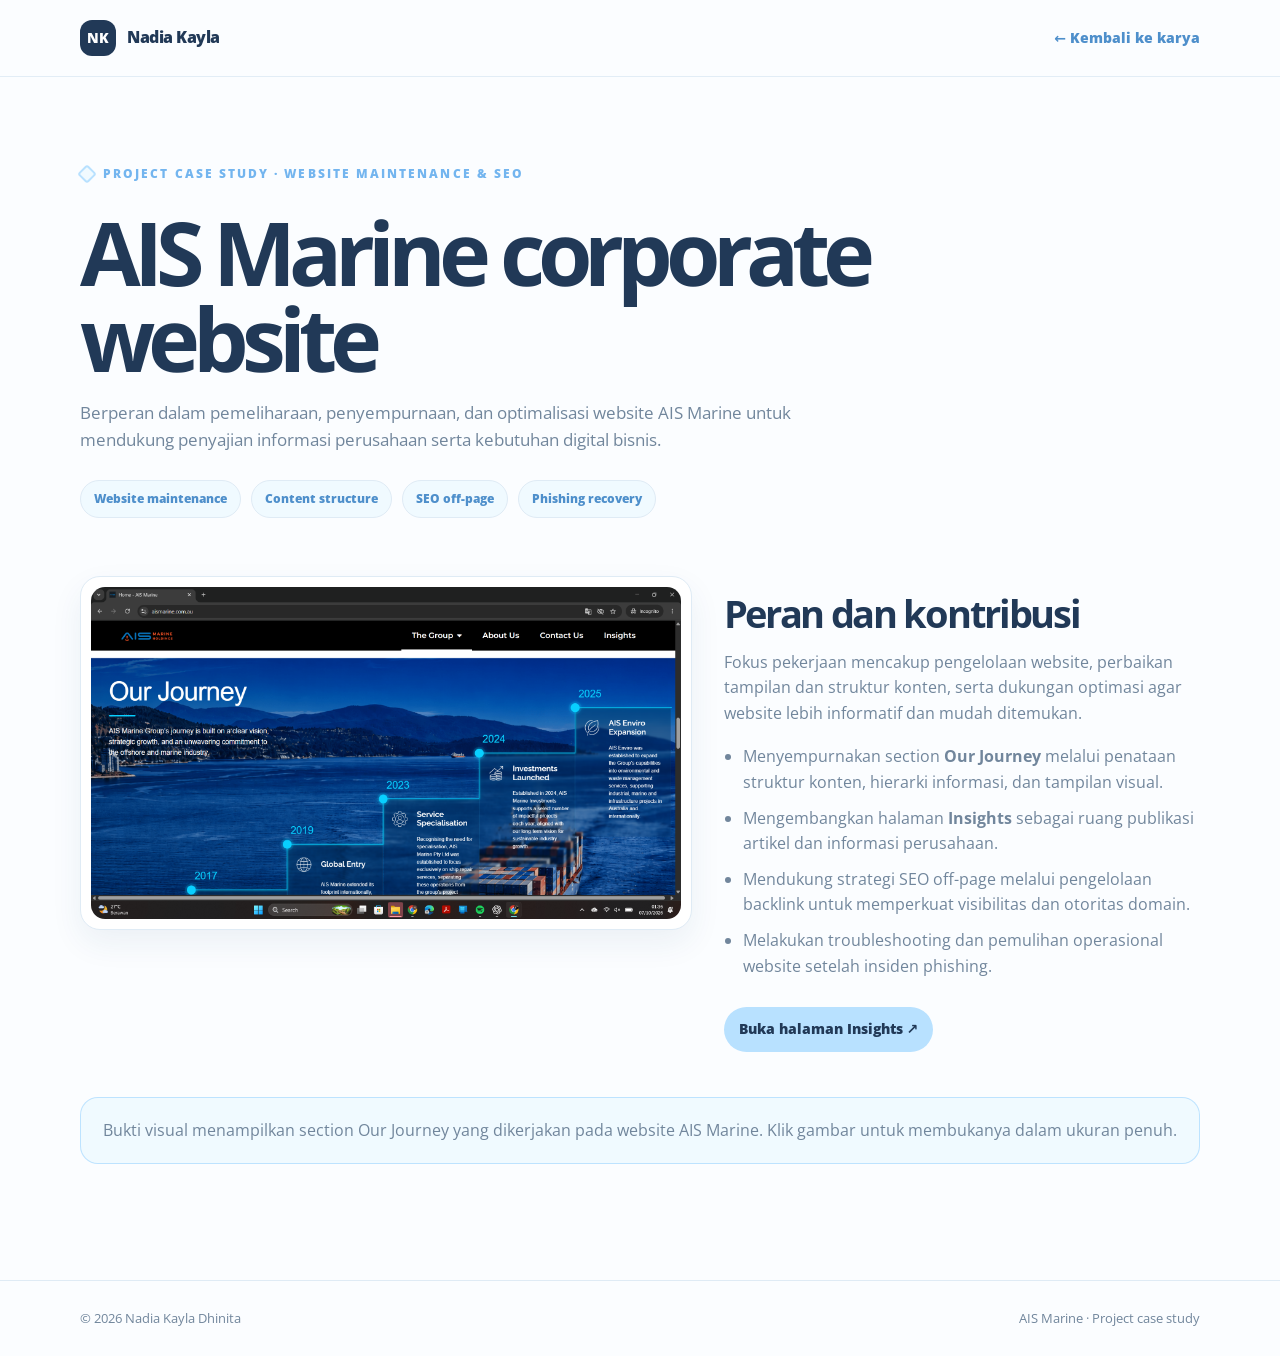
==== portofolio-fixed/ais-marine.html @ 9a5bb335 "Add files via upload" ====
<!doctype html>
<html lang="id">
<head>
  <meta charset="utf-8" />
  <meta name="viewport" content="width=device-width, initial-scale=1" />
  <meta name="description" content="AIS Marine corporate website — project case study Nadia Kayla Dhinita" />
  <title>AIS Marine Corporate Website — Nadia Kayla Dhinita</title>
  <style>
    @import url('https://fonts.googleapis.com/css2?family=Open+Sans:wght@400;500;600;700;800&display=swap');
    :root { --ink:#213957; --muted:#71869c; --paper:#fbfdff; --line:#dfebf5; --blue:#73b5ef; --blue-dark:#4e8fcb; --sky:#b8e1ff; --sky-soft:#f0faff; --lavender:#e7f1ff; }
    * { box-sizing:border-box; }
    html { scroll-behavior:smooth; scroll-padding-top:84px; }
    body { margin:0; color:var(--ink); background:var(--paper); font-family:"Open Sans",ui-sans-serif,system-ui,sans-serif; line-height:1.6; }
    a { color:inherit; text-decoration:none; }
    :where(a,button):focus-visible { outline:3px solid rgba(78,143,203,.45); outline-offset:4px; }
    .skip-link { position:fixed; top:10px; left:14px; z-index:10; padding:10px 14px; border-radius:999px; color:#fff; background:var(--ink); font-size:.82rem; font-weight:800; transform:translateY(-160%); transition:transform .2s ease; }
    .skip-link:focus { transform:translateY(0); }
    .wrap { width:min(1120px,calc(100% - 40px)); margin:auto; }
    header { position:sticky; top:0; z-index:5; border-bottom:1px solid rgba(223,235,245,.9); background:rgba(251,253,255,.86); backdrop-filter:blur(16px); }
    nav { display:flex; align-items:center; justify-content:space-between; min-height:76px; }
    .brand { display:flex; align-items:center; gap:11px; font-weight:900; letter-spacing:-.03em; }
    .brand-mark { display:grid; place-items:center; width:36px; height:36px; color:#fff; background:var(--ink); border-radius:12px; font-size:.85rem; }
    .back-link, .button { display:inline-flex; align-items:center; gap:8px; color:var(--blue-dark); font-size:.88rem; font-weight:800; }
    .back-link:hover { color:var(--ink); }
    main { padding:86px 0 100px; }
    .eyebrow { display:inline-flex; align-items:center; gap:9px; color:var(--blue); font-size:.76rem; font-weight:800; letter-spacing:.17em; text-transform:uppercase; }
    .eyebrow::before { content:""; width:10px; height:10px; border:2px solid var(--sky); border-radius:3px; background:var(--sky-soft); transform:rotate(45deg); }
    h1 { max-width:820px; margin:20px 0 18px; font-size:clamp(2.8rem,7vw,5.5rem); line-height:.98; letter-spacing:-.08em; }
    .intro { max-width:780px; color:var(--muted); font-size:1.06rem; }
    .project-meta { display:flex; flex-wrap:wrap; gap:10px; margin-top:27px; }
    .meta-chip { padding:8px 13px; border:1px solid var(--line); border-radius:999px; color:var(--blue-dark); background:var(--sky-soft); font-size:.78rem; font-weight:800; }
    .case-grid { display:grid; grid-template-columns:1.12fr .88fr; gap:28px; align-items:start; margin-top:58px; }
    .evidence { overflow:hidden; padding:10px; border:1px solid var(--line); border-radius:20px; background:#fff; box-shadow:0 13px 32px rgba(34,71,111,.07); }
    .evidence a { display:block; overflow:hidden; border-radius:14px; background:var(--lavender); }
    .evidence img { display:block; width:100%; height:auto; max-height:620px; object-fit:cover; object-position:center; transition:transform .35s ease; }
    .evidence:hover img { transform:scale(1.015); }
    .copy { padding:17px 4px; }
    .copy h2 { margin:0 0 14px; font-size:clamp(1.7rem,3vw,2.6rem); line-height:1.05; letter-spacing:-.06em; }
    .copy p, .copy li { color:var(--muted); }
    .copy ul { margin:18px 0 0; padding-left:19px; }
    .copy li + li { margin-top:10px; }
    .note { margin-top:28px; padding:20px 22px; border:1px solid rgba(184,225,255,.9); border-radius:18px; color:var(--muted); background:var(--sky-soft); }
    .actions { display:flex; flex-wrap:wrap; gap:12px; margin-top:28px; }
    .button { padding:11px 15px; border-radius:999px; color:var(--ink); background:var(--sky); }
    .button:hover { color:#fff; background:var(--blue-dark); }
    footer { padding:27px 0; border-top:1px solid var(--line); color:var(--muted); font-size:.82rem; }
    footer .wrap { display:flex; justify-content:space-between; gap:20px; }
    @media (max-width:760px) { .wrap { width:min(100% - 28px,1120px); } nav { min-height:66px; } main { padding:58px 0 70px; } .case-grid { grid-template-columns:1fr; gap:8px; margin-top:40px; } footer .wrap { flex-direction:column; gap:4px; } }
  </style>
</head>
<body>
  <a class="skip-link" href="#main-content">Lewati ke konten utama</a>
  <header><nav class="wrap"><a class="brand" href="index.html"><span class="brand-mark">NK</span><span>Nadia Kayla</span></a><a class="back-link" href="index.html#projects">← Kembali ke karya</a></nav></header>
  <main id="main-content"><div class="wrap">
    <span class="eyebrow">Project case study · Website maintenance & SEO</span>
    <h1>AIS Marine corporate website</h1>
    <p class="intro">Berperan dalam pemeliharaan, penyempurnaan, dan optimalisasi website AIS Marine untuk mendukung penyajian informasi perusahaan serta kebutuhan digital bisnis.</p>
    <div class="project-meta"><span class="meta-chip">Website maintenance</span><span class="meta-chip">Content structure</span><span class="meta-chip">SEO off-page</span><span class="meta-chip">Phishing recovery</span></div>
    <section class="case-grid">
      <article class="evidence"><a href="certificates/ais-marine-our-journey.png" target="_blank" rel="noreferrer"><img src="certificates/ais-marine-our-journey.png" alt="Bukti perbaikan section Our Journey pada website AIS Marine" /></a></article>
      <div class="copy"><h2>Peran dan kontribusi</h2><p>Fokus pekerjaan mencakup pengelolaan website, perbaikan tampilan dan struktur konten, serta dukungan optimasi agar website lebih informatif dan mudah ditemukan.</p><ul><li>Menyempurnakan section <strong>Our Journey</strong> melalui penataan struktur konten, hierarki informasi, dan tampilan visual.</li><li>Mengembangkan halaman <strong>Insights</strong> sebagai ruang publikasi artikel dan informasi perusahaan.</li><li>Mendukung strategi SEO off-page melalui pengelolaan backlink untuk memperkuat visibilitas dan otoritas domain.</li><li>Melakukan troubleshooting dan pemulihan operasional website setelah insiden phishing.</li></ul><div class="actions"><a class="button" href="https://aismarine.com.au/insights/" target="_blank" rel="noreferrer">Buka halaman Insights ↗</a></div></div>
    </section>
    <p class="note">Bukti visual menampilkan section Our Journey yang dikerjakan pada website AIS Marine. Klik gambar untuk membukanya dalam ukuran penuh.</p>
  </div></main>
  <footer><div class="wrap"><span>© 2026 Nadia Kayla Dhinita</span><span>AIS Marine · Project case study</span></div></footer>
</body>
</html>
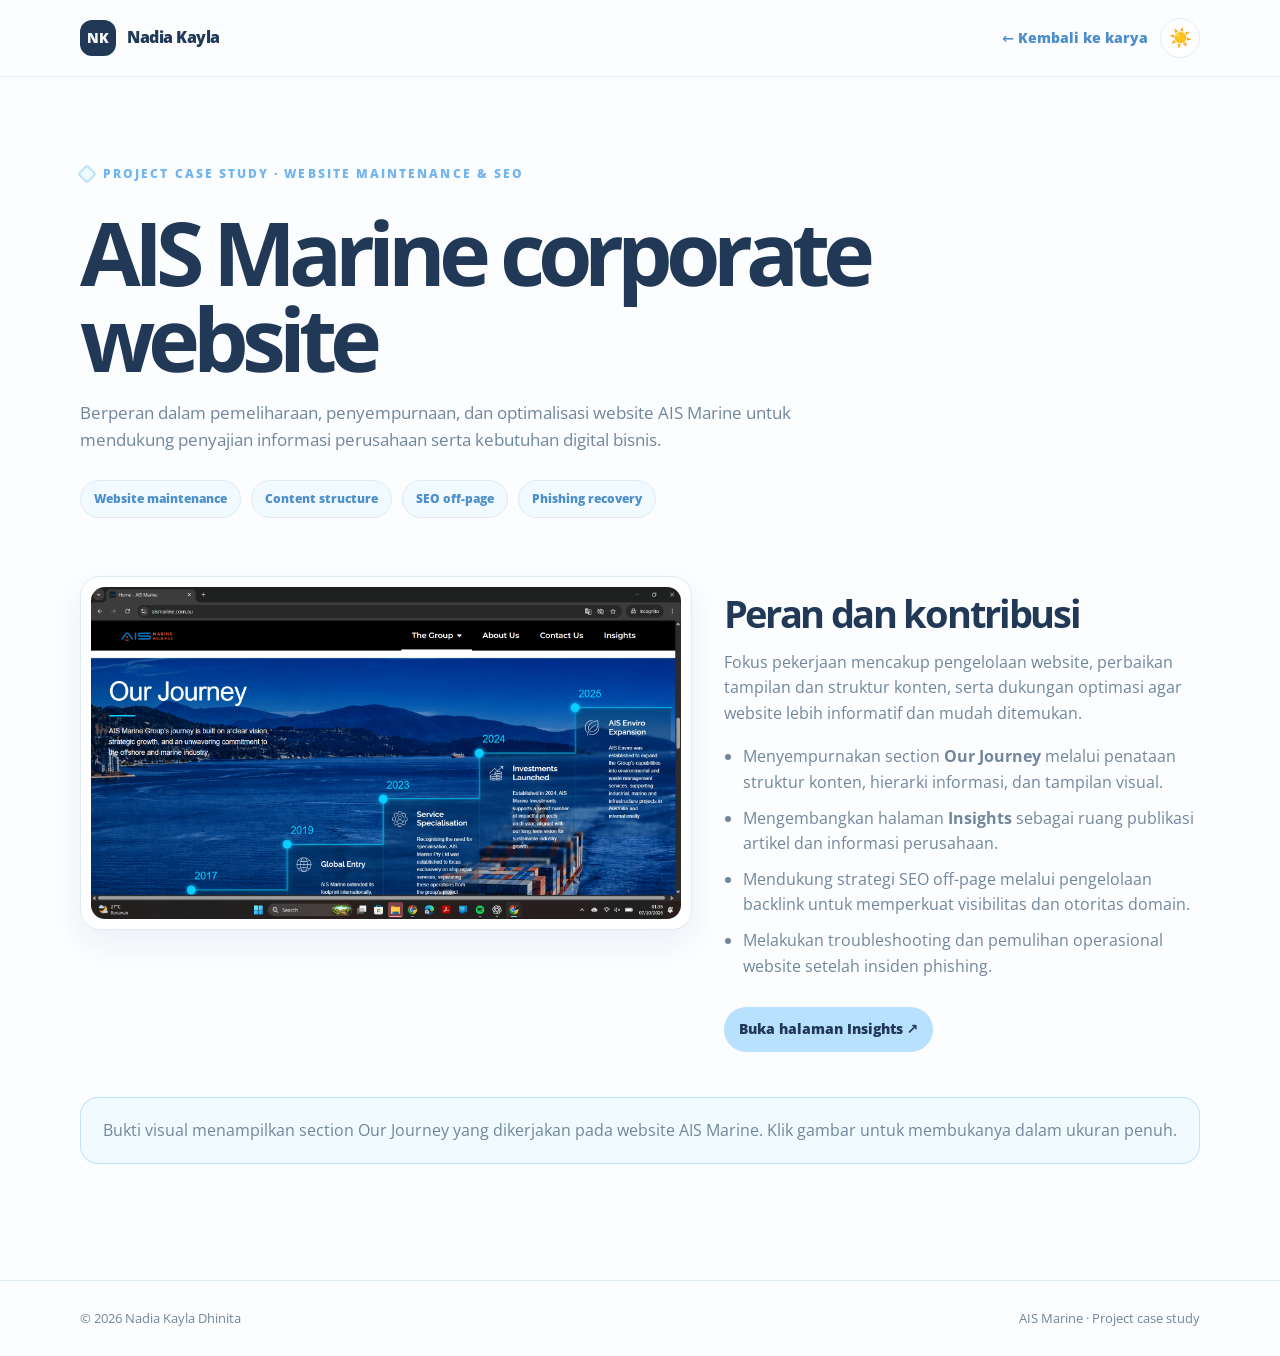
==== commit 46bcaef0: "Add files via upload" ====
--- a/portofolio-fixed/ais-marine.html
+++ b/portofolio-fixed/ais-marine.html
@@ -5,9 +5,22 @@
   <meta name="viewport" content="width=device-width, initial-scale=1" />
   <meta name="description" content="AIS Marine corporate website — project case study Nadia Kayla Dhinita" />
   <title>AIS Marine Corporate Website — Nadia Kayla Dhinita</title>
+  <script>
+    (function () {
+      var t = 'light';
+      try { t = localStorage.getItem('nadia-portfolio-theme') === 'dark' ? 'dark' : 'light'; } catch (e) {}
+      document.documentElement.setAttribute('data-theme', t);
+    })();
+  </script>
   <style>
     @import url('https://fonts.googleapis.com/css2?family=Open+Sans:wght@400;500;600;700;800&display=swap');
-    :root { --ink:#213957; --muted:#71869c; --paper:#fbfdff; --line:#dfebf5; --blue:#73b5ef; --blue-dark:#4e8fcb; --sky:#b8e1ff; --sky-soft:#f0faff; --lavender:#e7f1ff; }
+    :root { --ink:#213957; --muted:#71869c; --paper:#fbfdff; --line:#dfebf5; --blue:#73b5ef; --blue-dark:#4e8fcb; --sky:#b8e1ff; --sky-soft:#f0faff; --lavender:#e7f1ff; --card:#ffffff; --on-sky:#213957; --header-bg:rgba(251,253,255,.86); --note-border:rgba(184,225,255,.9); --shadow:0 20px 60px rgba(23,43,90,.12); --shadow-card:0 13px 32px rgba(34,71,111,.07); color-scheme:light; }
+    :root[data-theme="dark"] { --ink:#e7f3ff; --muted:#a8bdd0; --paper:#0d1724; --line:#233b53; --blue:#8bc8ff; --blue-dark:#8bc8ff; --sky:#b8e1ff; --sky-soft:#172b40; --lavender:#1b3047; --card:#142335; --on-sky:#0d1724; --header-bg:rgba(13,23,36,.84); --note-border:rgba(139,200,255,.22); --shadow:0 20px 60px rgba(0,0,0,.35); --shadow-card:0 13px 32px rgba(0,0,0,.25); color-scheme:dark; }
+    body { transition:background .3s ease, color .3s ease; }
+    .theme-toggle { display:inline-grid; place-items:center; width:40px; height:40px; padding:0; border:1px solid var(--line); border-radius:50%; color:var(--ink); background:var(--card); cursor:pointer; transition:transform .2s ease, border-color .2s ease; }
+    .theme-toggle:hover { transform:translateY(-2px); border-color:var(--blue); }
+    .theme-toggle-icon { font-size:1.15rem; line-height:1; font-family:"Apple Color Emoji","Segoe UI Emoji","Noto Color Emoji",sans-serif; }
+    .nav-actions { display:flex; align-items:center; gap:12px; }
     * { box-sizing:border-box; }
     html { scroll-behavior:smooth; scroll-padding-top:84px; }
     body { margin:0; color:var(--ink); background:var(--paper); font-family:"Open Sans",ui-sans-serif,system-ui,sans-serif; line-height:1.6; }
@@ -16,10 +29,10 @@
     .skip-link { position:fixed; top:10px; left:14px; z-index:10; padding:10px 14px; border-radius:999px; color:#fff; background:var(--ink); font-size:.82rem; font-weight:800; transform:translateY(-160%); transition:transform .2s ease; }
     .skip-link:focus { transform:translateY(0); }
     .wrap { width:min(1120px,calc(100% - 40px)); margin:auto; }
-    header { position:sticky; top:0; z-index:5; border-bottom:1px solid rgba(223,235,245,.9); background:rgba(251,253,255,.86); backdrop-filter:blur(16px); }
+    header { position:sticky; top:0; z-index:5; border-bottom:1px solid rgba(223,235,245,.9); background:var(--header-bg); backdrop-filter:blur(16px); }
     nav { display:flex; align-items:center; justify-content:space-between; min-height:76px; }
     .brand { display:flex; align-items:center; gap:11px; font-weight:900; letter-spacing:-.03em; }
-    .brand-mark { display:grid; place-items:center; width:36px; height:36px; color:#fff; background:var(--ink); border-radius:12px; font-size:.85rem; }
+    .brand-mark { display:grid; place-items:center; width:36px; height:36px; color:var(--paper); background:var(--ink); border-radius:12px; font-size:.85rem; }
     .back-link, .button { display:inline-flex; align-items:center; gap:8px; color:var(--blue-dark); font-size:.88rem; font-weight:800; }
     .back-link:hover { color:var(--ink); }
     main { padding:86px 0 100px; }
@@ -30,7 +43,7 @@
     .project-meta { display:flex; flex-wrap:wrap; gap:10px; margin-top:27px; }
     .meta-chip { padding:8px 13px; border:1px solid var(--line); border-radius:999px; color:var(--blue-dark); background:var(--sky-soft); font-size:.78rem; font-weight:800; }
     .case-grid { display:grid; grid-template-columns:1.12fr .88fr; gap:28px; align-items:start; margin-top:58px; }
-    .evidence { overflow:hidden; padding:10px; border:1px solid var(--line); border-radius:20px; background:#fff; box-shadow:0 13px 32px rgba(34,71,111,.07); }
+    .evidence { overflow:hidden; padding:10px; border:1px solid var(--line); border-radius:20px; background:var(--card); box-shadow:var(--shadow-card); }
     .evidence a { display:block; overflow:hidden; border-radius:14px; background:var(--lavender); }
     .evidence img { display:block; width:100%; height:auto; max-height:620px; object-fit:cover; object-position:center; transition:transform .35s ease; }
     .evidence:hover img { transform:scale(1.015); }
@@ -39,9 +52,9 @@
     .copy p, .copy li { color:var(--muted); }
     .copy ul { margin:18px 0 0; padding-left:19px; }
     .copy li + li { margin-top:10px; }
-    .note { margin-top:28px; padding:20px 22px; border:1px solid rgba(184,225,255,.9); border-radius:18px; color:var(--muted); background:var(--sky-soft); }
+    .note { margin-top:28px; padding:20px 22px; border:1px solid var(--note-border); border-radius:18px; color:var(--muted); background:var(--sky-soft); }
     .actions { display:flex; flex-wrap:wrap; gap:12px; margin-top:28px; }
-    .button { padding:11px 15px; border-radius:999px; color:var(--ink); background:var(--sky); }
+    .button { padding:11px 15px; border-radius:999px; color:var(--on-sky); background:var(--sky); }
     .button:hover { color:#fff; background:var(--blue-dark); }
     footer { padding:27px 0; border-top:1px solid var(--line); color:var(--muted); font-size:.82rem; }
     footer .wrap { display:flex; justify-content:space-between; gap:20px; }
@@ -50,7 +63,7 @@
 </head>
 <body>
   <a class="skip-link" href="#main-content">Lewati ke konten utama</a>
-  <header><nav class="wrap"><a class="brand" href="index.html"><span class="brand-mark">NK</span><span>Nadia Kayla</span></a><a class="back-link" href="index.html#projects">← Kembali ke karya</a></nav></header>
+  <header><nav class="wrap"><a class="brand" href="index.html"><span class="brand-mark">NK</span><span>Nadia Kayla</span></a><div class="nav-actions"><a class="back-link" href="index.html#projects">← Kembali ke karya</a><button class="theme-toggle" type="button" aria-label="Aktifkan mode gelap" title="Mode gelap"><span class="theme-toggle-icon" aria-hidden="true">☀️</span></button></div></nav></header>
   <main id="main-content"><div class="wrap">
     <span class="eyebrow">Project case study · Website maintenance & SEO</span>
     <h1>AIS Marine corporate website</h1>
@@ -63,5 +76,24 @@
     <p class="note">Bukti visual menampilkan section Our Journey yang dikerjakan pada website AIS Marine. Klik gambar untuk membukanya dalam ukuran penuh.</p>
   </div></main>
   <footer><div class="wrap"><span>© 2026 Nadia Kayla Dhinita</span><span>AIS Marine · Project case study</span></div></footer>
+  <script>
+    (function () {
+      var root = document.documentElement, btn = document.querySelector('.theme-toggle');
+      function apply(dark) {
+        root.setAttribute('data-theme', dark ? 'dark' : 'light');
+        btn.querySelector('.theme-toggle-icon').textContent = dark ? '🌙' : '☀️';
+        btn.setAttribute('aria-label', dark ? 'Aktifkan mode terang' : 'Aktifkan mode gelap');
+        btn.setAttribute('title', dark ? 'Mode terang' : 'Mode gelap');
+        var m = document.querySelector('meta[name="theme-color"]');
+        if (m) m.setAttribute('content', dark ? '#0d1724' : '#d6dee6');
+      }
+      apply(root.getAttribute('data-theme') === 'dark');
+      btn.addEventListener('click', function () {
+        var dark = root.getAttribute('data-theme') !== 'dark';
+        apply(dark);
+        try { localStorage.setItem('nadia-portfolio-theme', dark ? 'dark' : 'light'); } catch (e) {}
+      });
+    })();
+  </script>
 </body>
 </html>
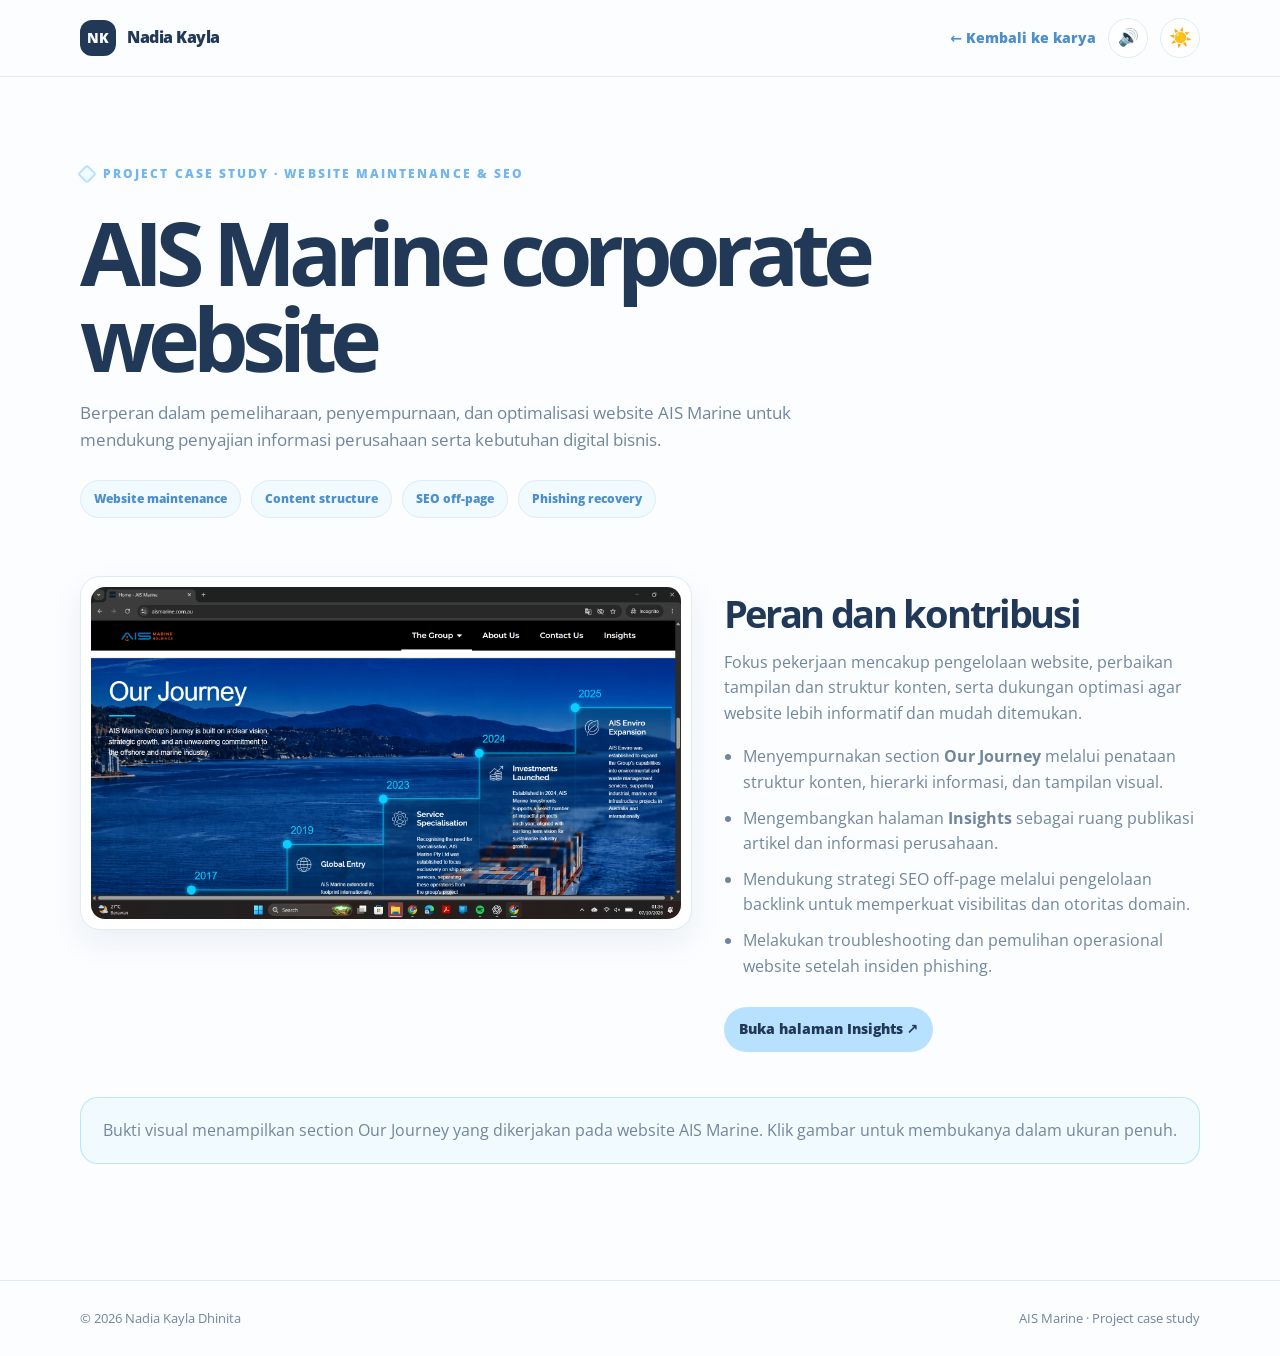
==== commit bb01704f: "Add files via upload" ====
--- a/portofolio-fixed/ais-marine.html
+++ b/portofolio-fixed/ais-marine.html
@@ -95,5 +95,6 @@
       });
     })();
   </script>
+  <script src="fx.js" defer></script>
 </body>
 </html>
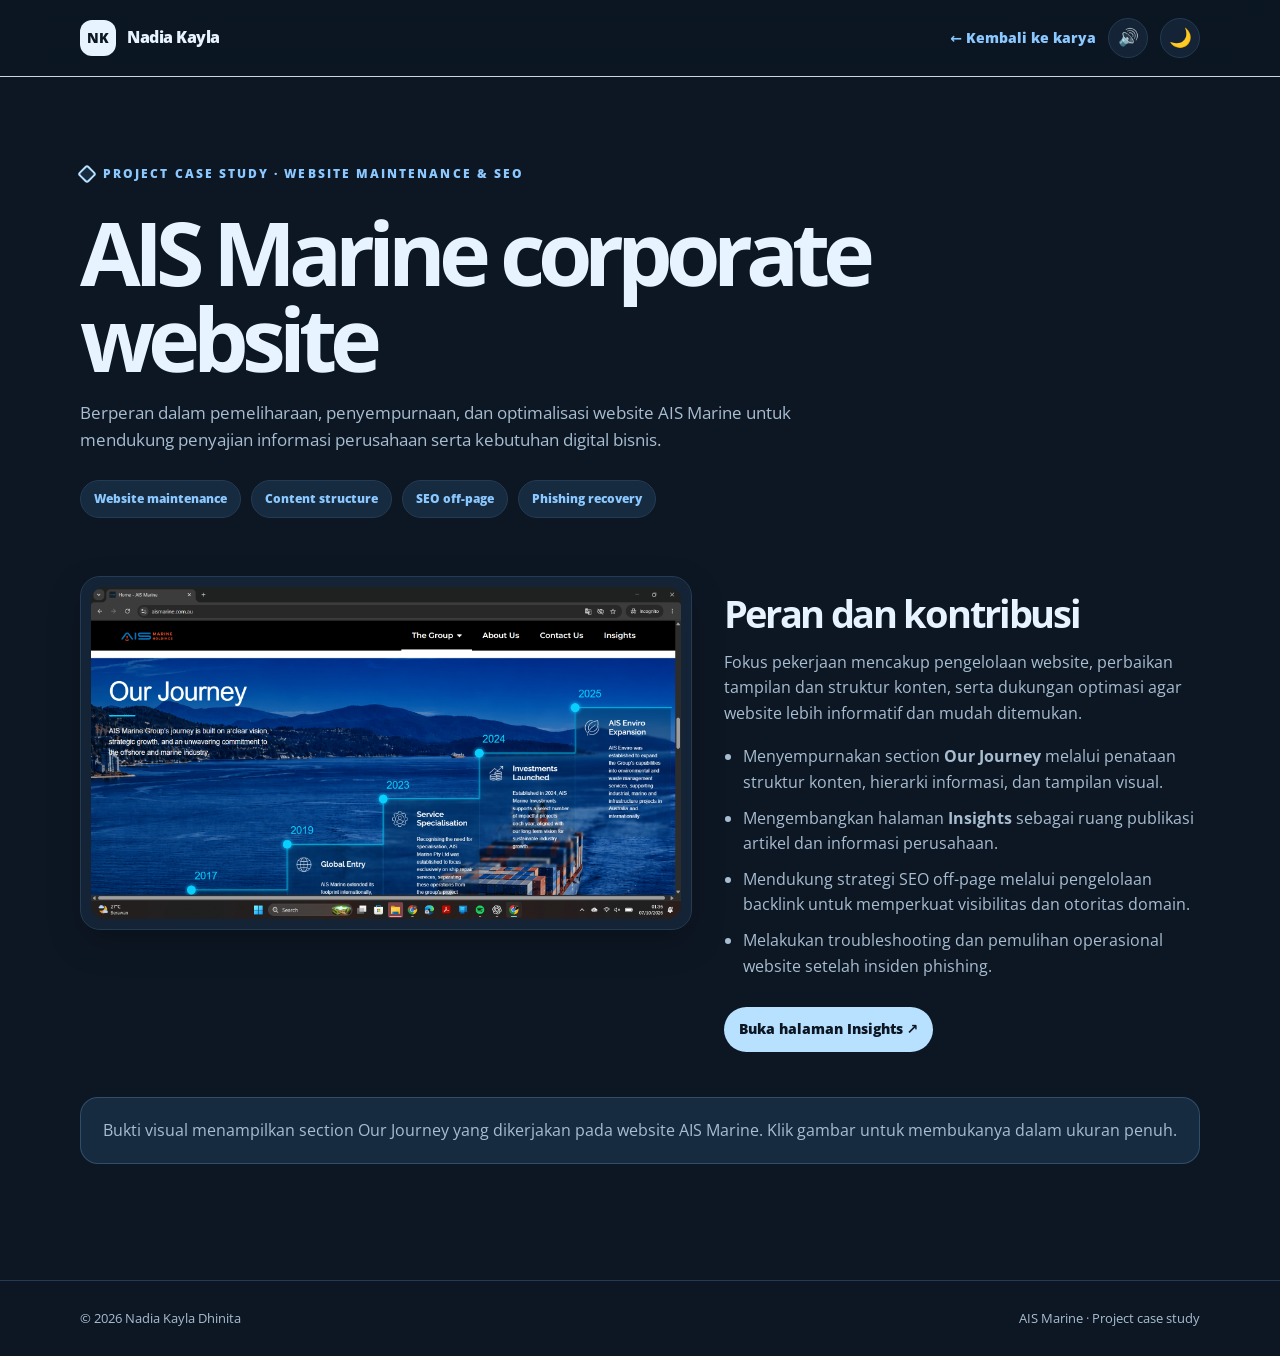
==== commit 53be034e: "Add files via upload" ====
--- a/portofolio-fixed/ais-marine.html
+++ b/portofolio-fixed/ais-marine.html
@@ -7,8 +7,8 @@
   <title>AIS Marine Corporate Website — Nadia Kayla Dhinita</title>
   <script>
     (function () {
-      var t = 'light';
-      try { t = localStorage.getItem('nadia-portfolio-theme') === 'dark' ? 'dark' : 'light'; } catch (e) {}
+      var t = 'dark';
+      try { t = localStorage.getItem('nadia-portfolio-theme') === 'light' ? 'light' : 'dark'; } catch (e) {}
       document.documentElement.setAttribute('data-theme', t);
     })();
   </script>
@@ -59,6 +59,15 @@
     footer { padding:27px 0; border-top:1px solid var(--line); color:var(--muted); font-size:.82rem; }
     footer .wrap { display:flex; justify-content:space-between; gap:20px; }
     @media (max-width:760px) { .wrap { width:min(100% - 28px,1120px); } nav { min-height:66px; } main { padding:58px 0 70px; } .case-grid { grid-template-columns:1fr; gap:8px; margin-top:40px; } footer .wrap { flex-direction:column; gap:4px; } }
+    @media (max-width:700px) {
+      nav { flex-wrap:wrap; min-height:0; padding:12px 0; row-gap:12px; }
+      .nav-actions { display:contents; }
+      .brand { order:1; }
+      .fx-sound-toggle { order:2; margin-left:auto; }
+      .theme-toggle { order:2; margin-left:8px; }
+      .back-link { order:3; width:100%; justify-content:center; padding:11px 16px; border:1px solid var(--line); border-radius:999px; color:var(--ink); background:var(--card); font-size:.86rem; }
+      .back-link:hover { background:var(--sky-soft); }
+    }
   </style>
 </head>
 <body>
